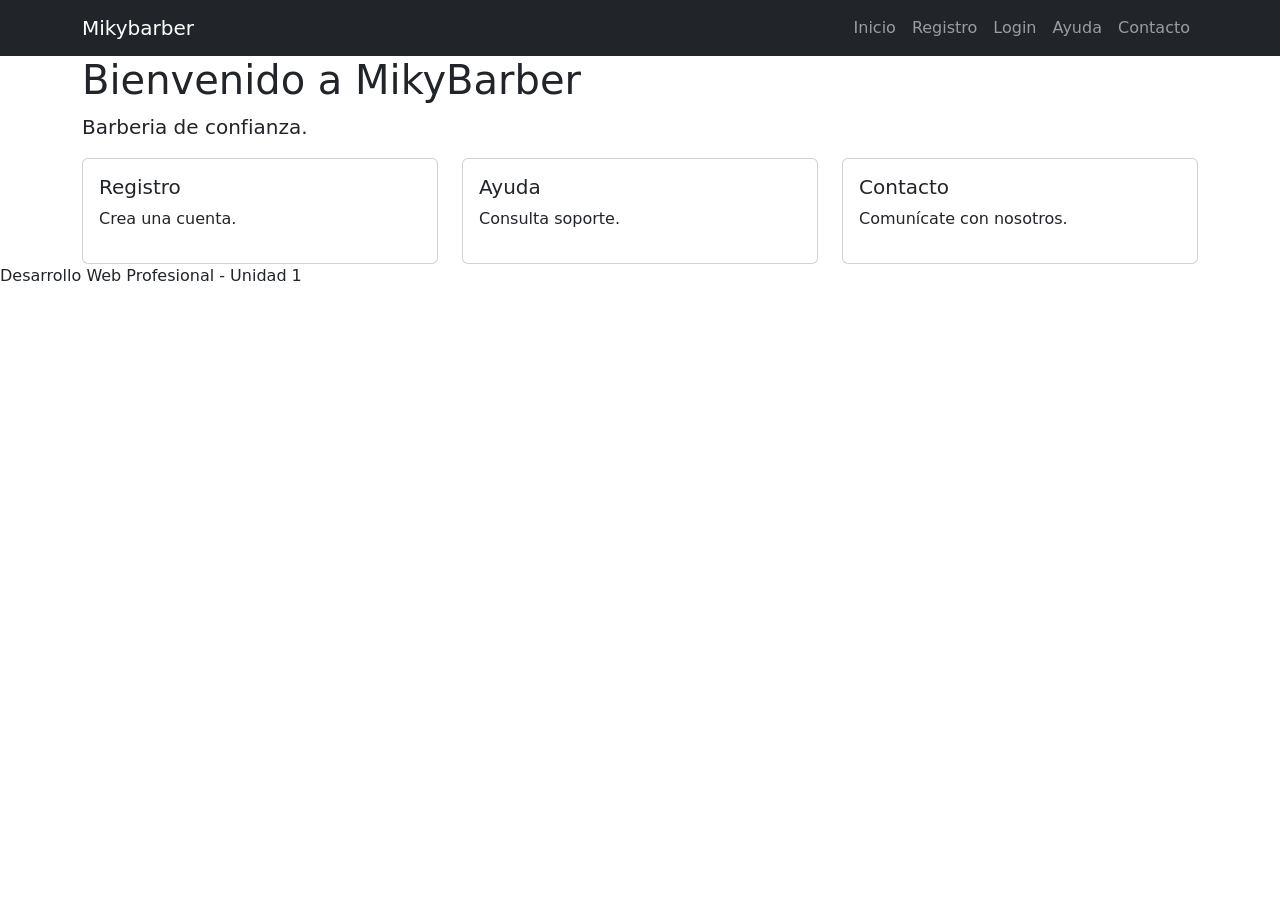
==== index.html @ 5a374d16 "capcha primer diseño" ====
<!DOCTYPE html>
<html lang="es">

<head>

<meta charset="UTF-8">

<meta name="viewport"
content="width=device-width, initial-scale=1">

<title>MIKYBARBER</title>

<link href="https://cdn.jsdelivr.net/npm/bootstrap@5.3.7/dist/css/bootstrap.min.css"
rel="stylesheet">

<link rel="stylesheet"
href="css/estilos.css">

</head>

<body>

<nav class="navbar navbar-expand-lg navbar-dark bg-dark">

<div class="container">

<a class="navbar-brand" href="index.html">

Mikybarber

</a>

<button
class="navbar-toggler"
type="button"
data-bs-toggle="collapse"
data-bs-target="#menu">

<span class="navbar-toggler-icon"></span>

</button>

<div
class="collapse navbar-collapse"
id="menu">

<ul class="navbar-nav ms-auto">

<li class="nav-item">
<a class="nav-link" href="index.html">Inicio</a>
</li>

<li class="nav-item">
<a class="nav-link" href="regisTrO.html">Registro</a>
</li>

<li class="nav-item">
<a class="nav-link" href="login.html">Login</a>
</li>

<li class="nav-item">
<a class="nav-link" href="ayuda.html">Ayuda</a>
</li>

<li class="nav-item">
<a class="nav-link" href="contacto.html">Contacto</a>
</li>

</ul>

</div>

</div>

</nav>
    
<div class="container hero">

<h1>
Bienvenido a MikyBarber
</h1>

<p class="lead">
Barberia de confianza.
</p>

</div>

<div class="container">

<div class="row">

<div class="col-md-4">

<div class="card">

<div class="card-body">

<h5>Registro</h5>

<p>
Crea una cuenta.
</p>

</div>

</div>

</div>

<div class="col-md-4">

<div class="card">

<div class="card-body">

<h5>Ayuda</h5>

<p>
Consulta soporte.
</p>

</div>

</div>

</div>

<div class="col-md-4">

<div class="card">

<div class="card-body">

<h5>Contacto</h5>

<p>
Comunícate con nosotros.
</p>

</div>

</div>

</div>

</div>

</div>

<footer>

Desarrollo Web Profesional - Unidad 1

</footer>

</body>

</html>
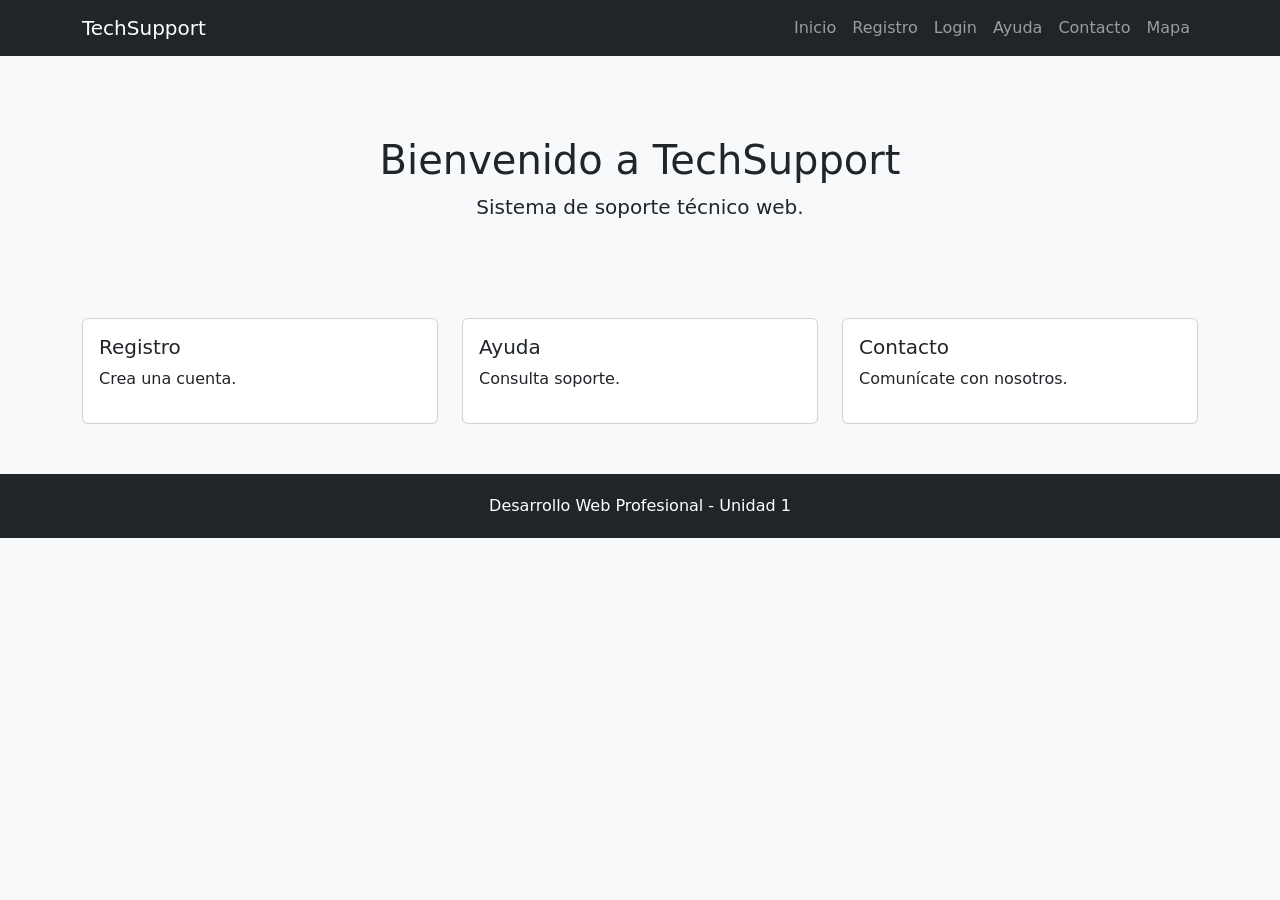
==== commit dc6ad312: "acciones" ====
--- a/index.html
+++ b/index.html
@@ -8,7 +8,7 @@
 <meta name="viewport"
 content="width=device-width, initial-scale=1">
 
-<title>MIKYBARBER</title>
+<title>TechSupport</title>
 
 <link href="https://cdn.jsdelivr.net/npm/bootstrap@5.3.7/dist/css/bootstrap.min.css"
 rel="stylesheet">
@@ -24,64 +24,47 @@
 
 <div class="container">
 
-<a class="navbar-brand" href="index.html">
+<a class="navbar-brand"
+href="index.html">
 
-Mikybarber
+TechSupport
 
 </a>
 
-<button
-class="navbar-toggler"
-type="button"
-data-bs-toggle="collapse"
-data-bs-target="#menu">
+<div class="navbar-nav">
 
-<span class="navbar-toggler-icon"></span>
+<a class="nav-link"
+href="index.html">Inicio</a>
 
-</button>
+<a class="nav-link"
+href="registro.html">Registro</a>
 
-<div
-class="collapse navbar-collapse"
-id="menu">
+<a class="nav-link"
+href="login.html">Login</a>
 
-<ul class="navbar-nav ms-auto">
+<a class="nav-link"
+href="ayuda.html">Ayuda</a>
 
-<li class="nav-item">
-<a class="nav-link" href="index.html">Inicio</a>
-</li>
+<a class="nav-link"
+href="contacto.html">Contacto</a>
 
-<li class="nav-item">
-<a class="nav-link" href="regisTrO.html">Registro</a>
-</li>
-
-<li class="nav-item">
-<a class="nav-link" href="login.html">Login</a>
-</li>
-
-<li class="nav-item">
-<a class="nav-link" href="ayuda.html">Ayuda</a>
-</li>
-
-<li class="nav-item">
-<a class="nav-link" href="contacto.html">Contacto</a>
-</li>
-
-</ul>
+<a class="nav-link"
+href="mapa-sitio.html">Mapa</a>
 
 </div>
 
 </div>
 
 </nav>
-    
+
 <div class="container hero">
 
 <h1>
-Bienvenido a MikyBarber
+Bienvenido a TechSupport
 </h1>
 
 <p class="lead">
-Barberia de confianza.
+Sistema de soporte técnico web.
 </p>
 
 </div>
--- a/css/estilos.css
+++ b/css/estilos.css
@@ -0,0 +1,24 @@
+body{
+    background-color:#f8f9fa;
+}
+
+.hero{
+    padding:80px 0;
+    text-align:center;
+}
+
+footer{
+    margin-top:50px;
+    padding:20px;
+    background:#212529;
+    color:white;
+    text-align:center;
+}
+
+.card{
+    transition:0.3s;
+}
+
+.card:hover{
+    transform:scale(1.03);
+}
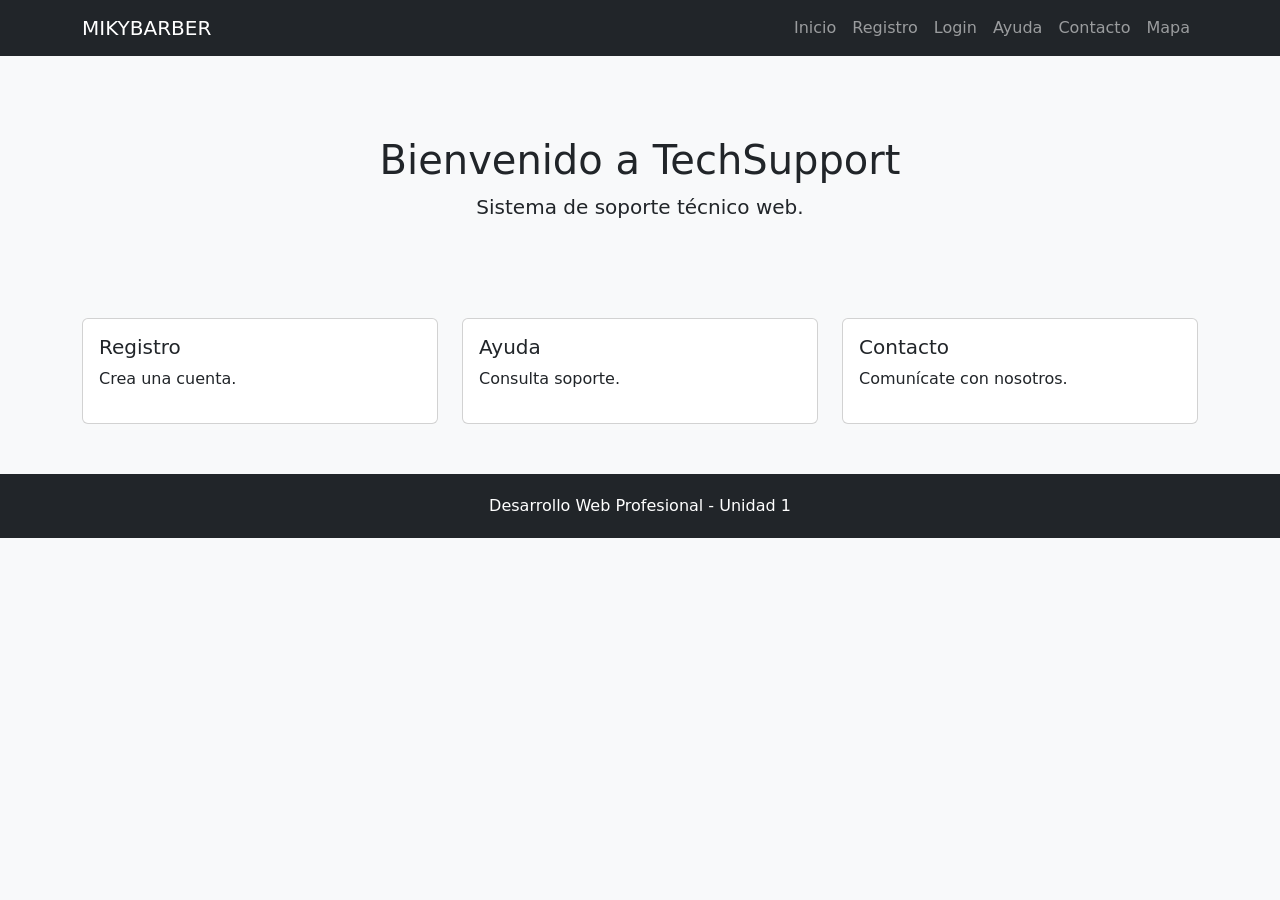
==== commit d04f1c2c: "Update index.html" ====
--- a/index.html
+++ b/index.html
@@ -8,7 +8,7 @@
 <meta name="viewport"
 content="width=device-width, initial-scale=1">
 
-<title>TechSupport</title>
+<title>MIKYBARBER</title>
 
 <link href="https://cdn.jsdelivr.net/npm/bootstrap@5.3.7/dist/css/bootstrap.min.css"
 rel="stylesheet">
@@ -27,7 +27,7 @@
 <a class="navbar-brand"
 href="index.html">
 
-TechSupport
+MIKYBARBER
 
 </a>
 
@@ -49,7 +49,7 @@
 href="contacto.html">Contacto</a>
 
 <a class="nav-link"
-href="mapa-sitio.html">Mapa</a>
+href="error404.html">Mapa</a>
 
 </div>
 
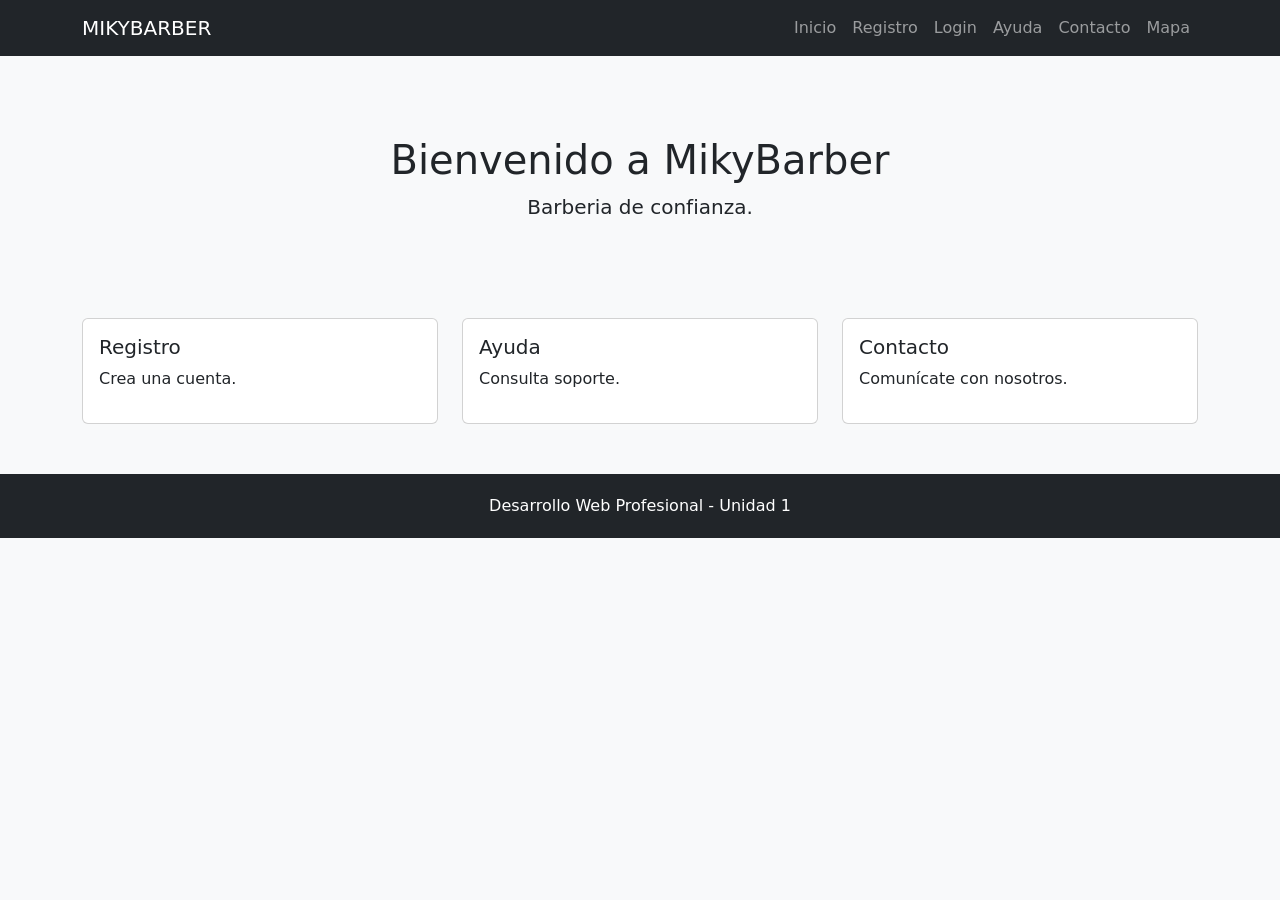
==== commit 78676a9b: "accion de captcha" ====
--- a/index.html
+++ b/index.html
@@ -49,7 +49,7 @@
 href="contacto.html">Contacto</a>
 
 <a class="nav-link"
-href="error404.html">Mapa</a>
+href="mapa-sitio.html">Mapa</a>
 
 </div>
 
@@ -60,11 +60,11 @@
 <div class="container hero">
 
 <h1>
-Bienvenido a TechSupport
+Bienvenido a MikyBarber
 </h1>
 
 <p class="lead">
-Sistema de soporte técnico web.
+Barberia de confianza.
 </p>
 
 </div>
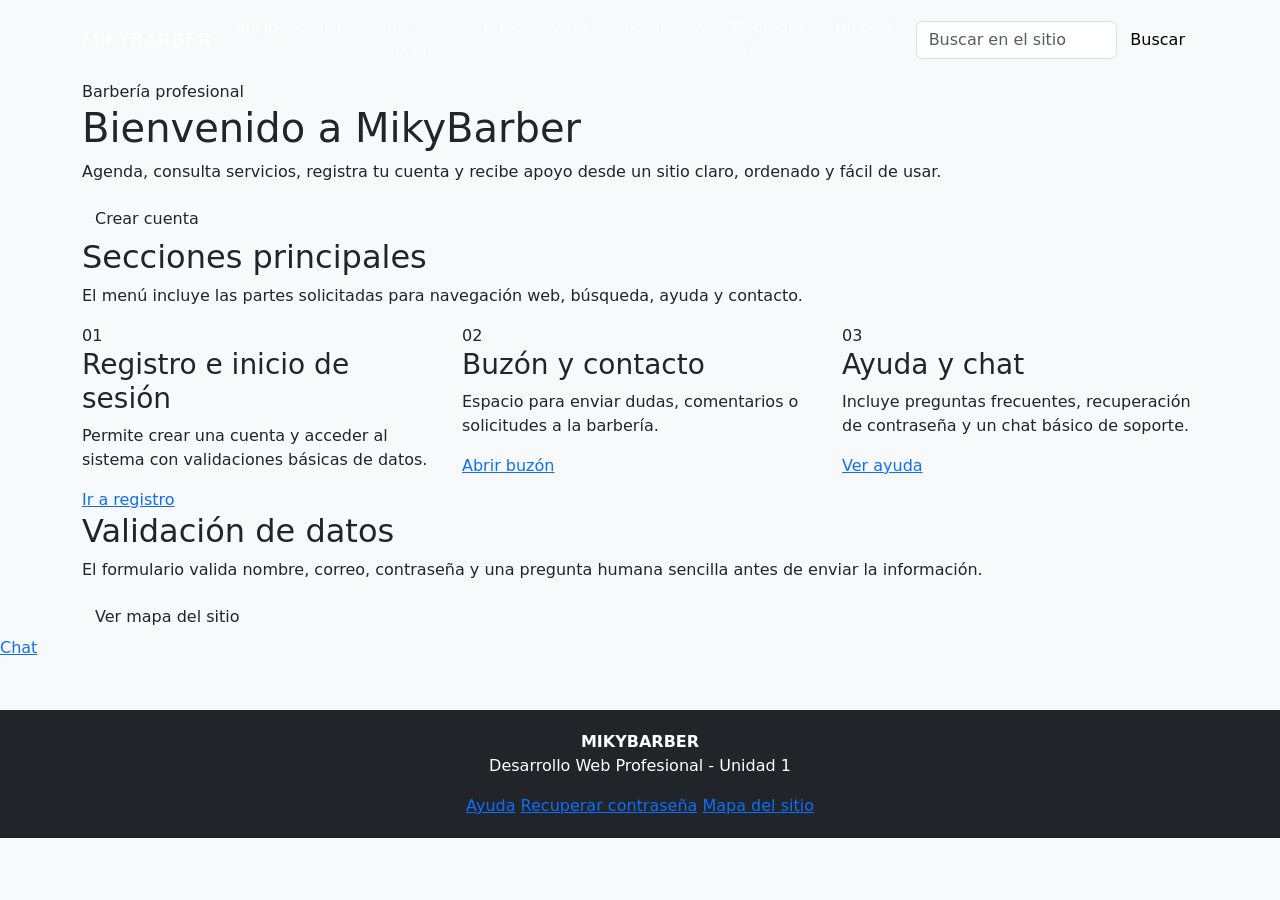
==== commit 0ff5220b: "botones y prueba de vistas" ====
--- a/index.html
+++ b/index.html
@@ -1,142 +1,117 @@
 <!DOCTYPE html>
 <html lang="es">
+<head>
+    <meta charset="UTF-8">
+    <meta name="viewport" content="width=device-width, initial-scale=1">
+    <title>Inicio | MIKYBARBER</title>
+    <link href="https://cdn.jsdelivr.net/npm/bootstrap@5.3.7/dist/css/bootstrap.min.css" rel="stylesheet">
+    <link rel="stylesheet" href="css/estilos.css">
+</head>
+<body>
+    <nav class="navbar navbar-expand-lg navbar-dark main-navbar sticky-top">
+        <div class="container">
+            <a class="navbar-brand site-id" href="index.html">MIKYBARBER</a>
+            <button class="navbar-toggler" type="button" data-bs-toggle="collapse" data-bs-target="#menuPrincipal" aria-controls="menuPrincipal" aria-expanded="false" aria-label="Abrir menú">
+                <span class="navbar-toggler-icon"></span>
+            </button>
+            <div class="collapse navbar-collapse" id="menuPrincipal">
+                <ul class="navbar-nav ms-auto mb-2 mb-lg-0">
+                    <li class="nav-item"><a class="nav-link active" href="index.html">Inicio</a></li>
+<li class="nav-item"><a class="nav-link " href="regisTrO.html">Registrar</a></li>
+<li class="nav-item"><a class="nav-link " href="login.html">Iniciar sesión</a></li>
+<li class="nav-item"><a class="nav-link " href="buzon.html">Buzón</a></li>
+<li class="nav-item"><a class="nav-link " href="ayuda.html">Ayuda</a></li>
+<li class="nav-item"><a class="nav-link " href="contacto.html">Contáctanos</a></li>
+<li class="nav-item"><a class="nav-link " href="mapa-sitio.html">Mapa del sitio</a></li>
+<li class="nav-item"><a class="nav-link" href="unidad2.html">Unidad 2</a></li>
+                </ul>
+                <form class="d-flex site-search ms-lg-3" role="search" action="busqueda.html" method="GET">
+                    <input class="form-control" type="search" name="q" placeholder="Buscar en el sitio" aria-label="Buscar">
+                    <button class="btn btn-light" type="submit">Buscar</button>
+                </form>
+            </div>
+        </div>
+    </nav>
 
-<head>
+    <main>
+        <section class="hero-section">
+            <div class="container hero-content">
+                <span class="badge-soft">Barbería profesional</span>
+                <h1>Bienvenido a MikyBarber</h1>
+                <p>Agenda, consulta servicios, registra tu cuenta y recibe apoyo desde un sitio claro, ordenado y fácil de usar.</p>
+                <div class="hero-actions">
+                    <a class="btn btn-brand" href="regisTrO.html">Crear cuenta</a>
+                    <a class="btn btn-outline-light" href="login.html">Iniciar sesión</a>
+                </div>
+            </div>
+        </section>
 
-<meta charset="UTF-8">
+        <section class="container section-space">
+            <div class="section-title">
+                <h2>Secciones principales</h2>
+                <p>El menú incluye las partes solicitadas para navegación web, búsqueda, ayuda y contacto.</p>
+            </div>
+            <div class="row g-4">
+                <div class="col-md-4">
+                    <article class="info-card">
+                        <div class="card-icon">01</div>
+                        <h3>Registro e inicio de sesión</h3>
+                        <p>Permite crear una cuenta y acceder al sistema con validaciones básicas de datos.</p>
+                        <a href="regisTrO.html">Ir a registro</a>
+                    </article>
+                </div>
+                <div class="col-md-4">
+                    <article class="info-card">
+                        <div class="card-icon">02</div>
+                        <h3>Buzón y contacto</h3>
+                        <p>Espacio para enviar dudas, comentarios o solicitudes a la barbería.</p>
+                        <a href="buzon.html">Abrir buzón</a>
+                    </article>
+                </div>
+                <div class="col-md-4">
+                    <article class="info-card">
+                        <div class="card-icon">03</div>
+                        <h3>Ayuda y chat</h3>
+                        <p>Incluye preguntas frecuentes, recuperación de contraseña y un chat básico de soporte.</p>
+                        <a href="ayuda.html">Ver ayuda</a>
+                    </article>
+                </div>
+            </div>
+        </section>
 
-<meta name="viewport"
-content="width=device-width, initial-scale=1">
+        <section class="container section-space pt-0">
+            <div class="feature-strip">
+                <div>
+                    <h2>Validación de datos</h2>
+                    <p>El formulario valida nombre, correo, contraseña y una pregunta humana sencilla antes de enviar la información.</p>
+                </div>
+                <a class="btn btn-brand" href="mapa-sitio.html">Ver mapa del sitio</a>
+            </div>
+        </section>
+    </main>
 
-<title>MIKYBARBER</title>
+    <section class="floating-chat" aria-label="Acceso rápido al chat">
+        <a href="chat.html">Chat</a>
+    </section>
 
-<link href="https://cdn.jsdelivr.net/npm/bootstrap@5.3.7/dist/css/bootstrap.min.css"
-rel="stylesheet">
+    <footer class="site-footer">
+        <div class="container footer-grid">
+            <div>
+                <strong>MIKYBARBER</strong>
+                <p>Desarrollo Web Profesional - Unidad 1</p>
+            </div>
+            <div>
+                <a href="ayuda.html">Ayuda</a>
+                <a href="recuperar.html">Recuperar contraseña</a>
+                <a href="mapa-sitio.html">Mapa del sitio</a>
+            </div>
+        </div>
+    </footer>
 
-<link rel="stylesheet"
-href="css/estilos.css">
-
-</head>
-
-<body>
-
-<nav class="navbar navbar-expand-lg navbar-dark bg-dark">
-
-<div class="container">
-
-<a class="navbar-brand"
-href="index.html">
-
-MIKYBARBER
-
-</a>
-
-<div class="navbar-nav">
-
-<a class="nav-link"
-href="index.html">Inicio</a>
-
-<a class="nav-link"
-href="registro.html">Registro</a>
-
-<a class="nav-link"
-href="login.html">Login</a>
-
-<a class="nav-link"
-href="ayuda.html">Ayuda</a>
-
-<a class="nav-link"
-href="contacto.html">Contacto</a>
-
-<a class="nav-link"
-href="mapa-sitio.html">Mapa</a>
-
-</div>
-
-</div>
-
-</nav>
-
-<div class="container hero">
-
-<h1>
-Bienvenido a MikyBarber
-</h1>
-
-<p class="lead">
-Barberia de confianza.
-</p>
-
-</div>
-
-<div class="container">
-
-<div class="row">
-
-<div class="col-md-4">
-
-<div class="card">
-
-<div class="card-body">
-
-<h5>Registro</h5>
-
-<p>
-Crea una cuenta.
-</p>
-
-</div>
-
-</div>
-
-</div>
-
-<div class="col-md-4">
-
-<div class="card">
-
-<div class="card-body">
-
-<h5>Ayuda</h5>
-
-<p>
-Consulta soporte.
-</p>
-
-</div>
-
-</div>
-
-</div>
-
-<div class="col-md-4">
-
-<div class="card">
-
-<div class="card-body">
-
-<h5>Contacto</h5>
-
-<p>
-Comunícate con nosotros.
-</p>
-
-</div>
-
-</div>
-
-</div>
-
-</div>
-
-</div>
-
-<footer>
-
-Desarrollo Web Profesional - Unidad 1
-
-</footer>
+    <script src="https://cdn.jsdelivr.net/npm/bootstrap@5.3.7/dist/js/bootstrap.bundle.min.js"></script>
+    <script src="js/usuaRios.js"></script>
+    <script src="js/validaciOn.js"></script>
+    <script src="js/busqueda.js"></script>
 
 </body>
-
 </html>
